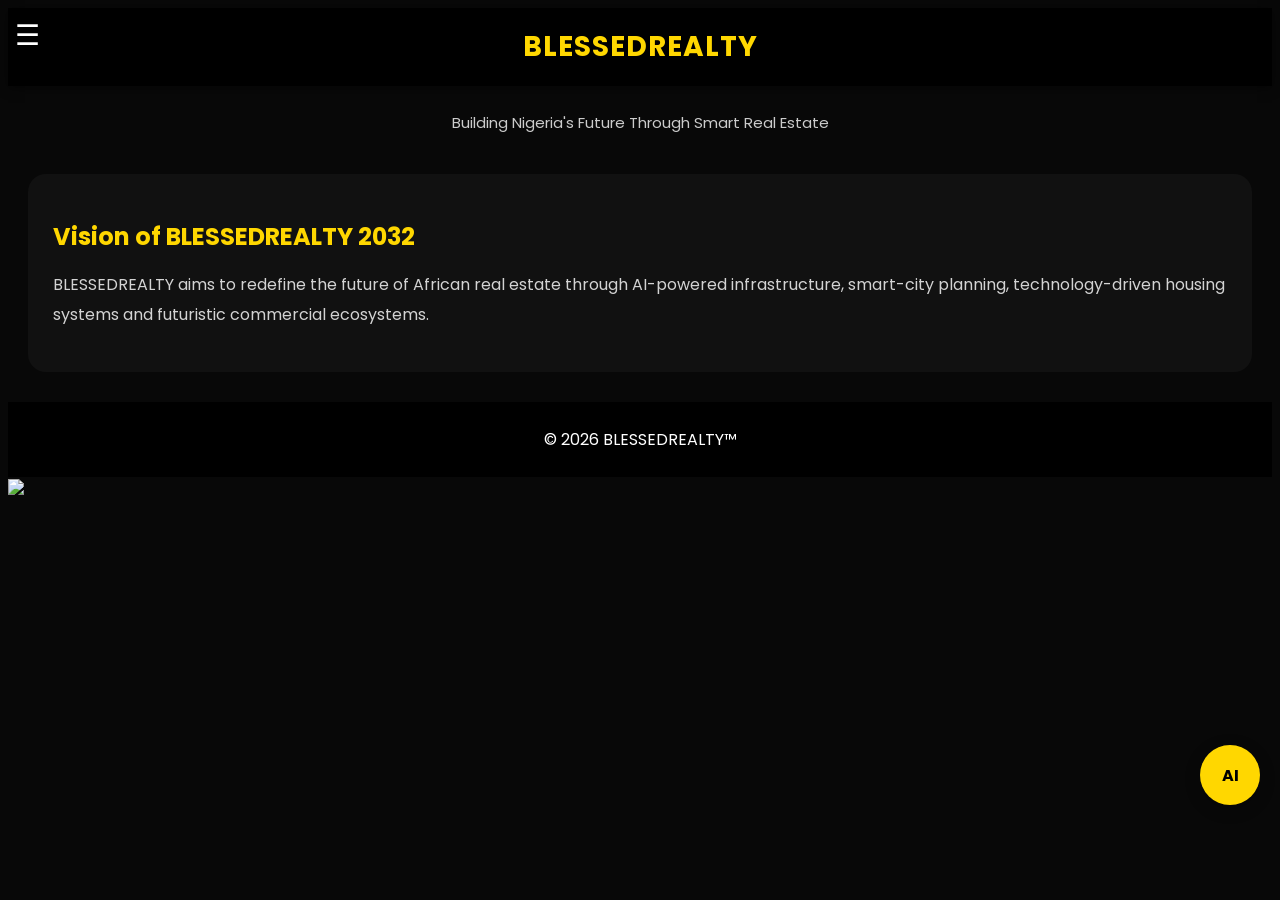
==== index.html @ cc4e0ec8 "Update index.html" ====
<!DOCTYPE html>
<html lang="en">
<head>
<meta charset="UTF-8">
<meta name="viewport" content="width=device-width, initial-scale=1.0">
<title>BLESSEDREALTY</title>

<!-- GOOGLE ANALYTICS -->
<script async src="https://www.googletagmanager.com/gtag/js?id=G-W4G2MCWP04"></script>
<script>
window.dataLayer = window.dataLayer || [];
function gtag(){dataLayer.push(arguments);}
gtag('js', new Date());
gtag('config', 'G-W4G2MCWP04');
</script>

<link href="https://fonts.googleapis.com/css2?family=Poppins:wght@300;400;500;600;700&display=swap" rel="stylesheet">

<link rel="stylesheet" href="style.css">

</head>
<body>

<div id="overlay" onclick="closeMenu()"></div>
<div class="menuBtn" onclick="toggleMenu()">☰</div>

<header>BLESSEDREALTY</header>
<p class="tagline">Building Nigeria's Future Through Smart Real Estate</p>

<div id="sidebar">
<div style="text-align:right;font-size:25px;cursor:pointer;" onclick="closeMenu()">✕</div>

<h2 style="color:gold;">BLESSEDREALTY</h2>
<hr style="margin:15px 0;border-color:#222;">

<h3>About BLESSEDREALTY</h3>
<p style="line-height:1.8;color:#ccc;margin-top:10px;">
Smart, luxury and high ROI real estate solutions across Nigeria focused on land acquisition, futuristic development, infrastructure growth and strategic investment opportunities.
</p>

<h3 style="margin-top:25px;">ACROPOLIS 2032</h3>
<p style="line-height:1.8;color:#ccc;margin-top:10px;">
ACROPOLIS is a proposed ₦45 Billion AI-powered futuristic smart infrastructure project planned for Uyo, Akwa Ibom State, Nigeria.
</p>

<img src="image_63e3942b.png" alt="ACROPOLIS 2032">

<div class="formHeader" onclick="toggleForm('investor')">Investor Partnership</div>
<div id="investor" class="formContent">
<input id="inv_name" placeholder="Full Name">
<input id="inv_email" placeholder="Email Address">
<input id="inv_amount" placeholder="Investment Amount">
<textarea placeholder="Why invest with BLESSEDREALTY?"></textarea>
<button onclick="submitInvestor()">Submit</button>
</div>

<div class="formHeader" onclick="toggleForm('partner')">Sourcing Partner</div>
<div id="partner" class="formContent">
<input id="par_name" placeholder="Name">
<input id="par_phone" placeholder="Phone Number">
<input id="par_location" placeholder="Location">
<input id="par_exp" placeholder="Experience">
<button onclick="submitPartner()">Apply</button>
</div>

<div class="formHeader" onclick="toggleForm('hiring')">Hiring</div>
<div id="hiring" class="formContent">
<input id="hire_name" placeholder="Full Name">
<select id="hire_role">
<option>Select Role</option>
<option>Legal Advisor</option>
<option>Field Agent</option>
<option>Sales Executive</option>
<option>Architect</option>
<option>Social Media Manager</option>
<option>Surveyor</option>
</select>
<input id="hire_email" placeholder="Email Address">
<input id="hire_phone" placeholder="Phone Number">
<input id="hire_exp" placeholder="Years of Experience">
<button onclick="submitHiring()">Apply</button>
</div>

</section>
  
<div class="formHeader" onclick="toggleForm('advertise')">Advertise Your Property</div>

<div id="advertise" class="formContent">
<h2 style="color:gold;text-align:center;margin-bottom:20px;">Advertisement Packages</h2>

<section class="packagesSection">

<h2 class="sectionTitle">
Advertisement Packages
</h2>

<div class="packageGrid">

<a href="ground-level.html" class="packageCard">
<h3>🏠 Ground Level</h3>
<p>₦3,000</p>
<span>30 Days Listing</span>
</a>

<a href="plotrise.html" class="packageCard">
<h3>📍 Plot Rise</h3>
<p>₦8,000</p>
<span>45 Days Listing</span>
</a>

<a href="fieldfocus.html" class="packageCard">
<h3>🔥 Field Focus</h3>
<p>₦15,000</p>
<span>60 Days Listing</span>
</a>

<a href="estateedge.html" class="packageCard">
<h3>🚀 Estate Edge</h3>
<p>₦25,000</p>
<span>90 Days Listing</span>
</a>

<a href="peakproperty.html" class="packageCard">
<h3>👑 Peak Property</h3>
<p>₦50,000</p>
<span>120 Days Listing</span>
</a>

</div>

<section class="paymentUI">

<h2>Select Payment Method</h2>

<div class="paymentCards">

<div class="payCard" onclick="openPayment('card')">
<h3>Bank / Card Payment</h3>
<p>Pay securely with ATM card, bank or transfer.</p>
</div>

<div class="payCard" onclick="openPayment('transfer')">
<h3>Mobile Transfer</h3>
<p>Transfer directly to BLESSEDREALTY account.</p>
</div>

<div class="payCard" onclick="openPayment('onsite')">
<h3>On-site Payment</h3>
<p>Visit our office and pay physically.</p>
</div>

</div>

</section>

</div>
  
<!-- PAYMENT MODAL -->

<div id="paymentModal" class="paymentModal">

<div class="paymentBox">

<span class="closePay" onclick="closePayment()">
×
</span>

<div id="paymentContent"></div>

</div>

</div>
  
<div class="hero">
<h1>BLESSEDREALTY</h1>
<p>Premium land listings, smart investments and futuristic real estate infrastructure across Nigeria.</p>
</div>

<div class="search-box">
<h2>Find Properties</h2>
<div class="filter-row">
<select id="stateSelect" onchange="filterProperties()">
<option value="all">Select State</option>
<option value="abia">Abia</option>
<option value="adamawa">Adamawa</option>
<option value="akwaibom">Akwa Ibom</option>
<option value="anambra">Anambra</option>
<option value="bauchi">Bauchi</option>
<option value="bayelsa">Bayelsa</option>
<option value="benue">Benue</option>
<option value="borno">Borno</option>
<option value="crossriver">Cross River</option>
<option value="delta">Delta</option>
<option value="ebonyi">Ebonyi</option>
<option value="edo">Edo</option>
<option value="ekiti">Ekiti</option>
<option value="enugu">Enugu</option>
<option value="gombe">Gombe</option>
<option value="imo">Imo</option>
<option value="jigawa">Jigawa</option>
<option value="kaduna">Kaduna</option>
<option value="kano">Kano</option>
<option value="katsina">Katsina</option>
<option value="kebbi">Kebbi</option>
<option value="kogi">Kogi</option>
<option value="kwara">Kwara</option>
<option value="lagos">Lagos</option>
<option value="nasarawa">Nasarawa</option>
<option value="niger">Niger</option>
<option value="ogun">Ogun</option>
<option value="ondo">Ondo</option>
<option value="osun">Osun</option>
<option value="oyo">Oyo</option>
<option value="plateau">Plateau</option>
<option value="rivers">Rivers</option>
<option value="sokoto">Sokoto</option>
<option value="taraba">Taraba</option>
<option value="yobe">Yobe</option>
<option value="zamfara">Zamfara</option>
<option value="fct">FCT Abuja</option>
</select>

<select id="lgaSelect" onchange="filterProperties()">
<option value="all">Select Local Government Area</option>
</select>

<select id="typeSelect" onchange="filterProperties()">
<option value="all">Land Type</option>
<option value="Mixed Use">Mixed Use</option>
<option value="Residential">Residential</option>
<option value="Commercial">Commercial</option>
<option value="Industrial">Industrial</option>
<option value="Agricultural">Agricultural</option>
</select>

<select id="typeSelect" onchange="filterProperties()">
<option value="all">Infrastructure</option>
<option value="Mixed Use">Flat</option>
<option value="Apartments">Apartment</option>
<option value="Rental">Rental</option>
<option value="Office">Office</option>
<option value="Shops">Shops</option>
<option value="Warehouses/Halls">Warehouses/Halls</option>
</select>
</div>
</div>

<div class="cards">
<div class="card propertyCard" data-state="akwaibom" data-lga="uyo" data-type="Mixed Use">
<video controls>
<source src="VID-20260515-WA0010.mp4" type="video/mp4">
</video>
<div class="card-content">
<h3>Mbak Etoi Land — ₦8.5M</h3>
<p>600sqm mixed-use land around Airport Road, Uyo, Akwa Ibom State.</p>
<div class="property-meta">
<span>📍 Uyo</span>
<span>📐 600sqm</span>
</div>
<div class="property-tag">Mixed Use</div>
<button class="watchBtn">Available Property</button>
</div>
</div>

<div class="cards">
<div class="card propertyCard" data-state="akwaibom" data-lga="uyo" data-type="Mixed Use">
<video controls>
<source src="VID-20260515-WA0000.mp4" type="video/mp4">
</video>
<div class="card-content">
<h3>Mbak Etoi Land — ₦10M</h3>
<p>1000sqm mixed-use land around Airport Road, Uyo, Akwa Ibom State.</p>
<div class="property-meta">
<span>📍 Uyo</span>
<span>📐 1000sqm</span>
</div>
<div class="property-tag">Mixed Use</div>
<button class="watchBtn">Available Property</button>
</div>
</div>


<div class="card propertyCard" data-state="lagos" data-lga="lekki" data-type="Residential">
<img src="IMG-20260520-WA0006.jpg">
<div class="card-content">
<h3>Detached 4Bedroom duplex- ₦110M</h3>
<p>Osongama Estate, Uyo, Akwa Ibom state.</p>
<div class="property-meta">
<span>📍 Uyo</span>
<span>🏠 Residential</span>
<span>⚡ Band A</span>
<span>🛋️ 4 bedroom Flat</span>
</div>
<div class="property-tag">Residential</div>
<button class="watchBtn">Available Property</button>
</div>
</div>
</div>
  
<div class="card propertyCard" data-state="lagos" data-lga="lekki" data-type="Residential">
<img src="https://images.unsplash.com/photo-1600585154340-be6161a56a0c">
<div class="card-content">
<h3>Lekki Duplex — ₦250M</h3>
<p>Luxury modern duplex located in Lekki, Lagos.</p>
<div class="property-meta">
<span>📍 Lekki</span>
<span>🏠 Residential</span>
</div>
<div class="property-tag">Residential</div>
<button class="watchBtn">Available Property</button>
</div>
</div>
</div>

<div class="card propertyCard" data-state="lagos" data-lga="lekki" data-type="Residential">
<img src="https://images.unsplash.com/photo-1600585154340-be6161a56a0c">
<div class="card-content">
<h3>Lekki Duplex — ₦250M</h3>
<p>Luxury modern duplex located in Lekki, Lagos.</p>
<div class="property-meta">
<span>📍 Lekki</span>
<span>🏠 Residential</span>
</div>
<div class="property-tag">Residential</div>
<button class="watchBtn">Available Property</button>
</div>
</div>
</div>
  
<div class="vision-section">
<h2>Vision of BLESSEDREALTY 2032</h2>
<p style="line-height:1.9;color:#d3d3d3;">
BLESSEDREALTY aims to redefine the future of African real estate through AI-powered infrastructure, smart-city planning, technology-driven housing systems and futuristic commercial ecosystems.
</p>
</div>

<footer>
© 2026 BLESSEDREALTY™
</footer>

<a class="whatsapp" href="https://wa.me/2349072978833">
<img src="https://upload.wikimedia.org/wikipedia/commons/6/6b/WhatsApp.svg" width="55">
</a>

<div class="aiBtn" onclick="toggleAI()">AI</div>

<div id="aiBox">
<input id="userInput" placeholder="Ask BLESSEDREALTY AI">
<button onclick="reply()">Send</button>
<p id="response" style="margin-top:10px;"></p>
</div>

<div id="paymentNotification" class="notice">
Payment confirmed successfully.
</div>

<script src="https://js.paystack.co/v1/inline.js"></script>
<script src="https://www.gstatic.com/firebasejs/10.12.2/firebase-app-compat.js"></script>
<script src="https://www.gstatic.com/firebasejs/10.12.2/firebase-firestore-compat.js"></script>
<script src="https://www.gstatic.com/firebasejs/10.12.2/firebase-analytics-compat.js"></script>

<script src="script.js"></script>

<script src="https://js.paystack.co/v1/inline.js"></script>

<script src="https://www.gstatic.com/firebasejs/10.12.2/firebase-app-compat.js"></script>

<script src="https://www.gstatic.com/firebasejs/10.12.2/firebase-firestore-compat.js"></script>

<script src="https://www.gstatic.com/firebasejs/10.12.2/firebase-analytics-compat.js"></script>

<script src="script.js"></script>

<!-- TAWK CHAT -->
<script type="text/javascript">
var Tawk_API=Tawk_API||{}, Tawk_LoadStart=new Date();
(function(){
var s1=document.createElement('script'),
s0=document.getElementsByTagName('script')[0];
s1.async=true;
s1.src='https://embed.tawk.to/69d4d64e9990da1c3c406a42/1jljma9qg';
s1.charset='UTF-8';
s1.setAttribute('crossorigin','*');
s0.parentNode.insertBefore(s1,s0);
})();
</script>

<script src="https://js.paystack.co/v1/inline.js"></script>
<script src="script.js"></script>
  
</body>
</html>
---- style.css ----
<style>
*{
margin:0;
padding:0;
box-sizing:border-box;
}

body{
font-family:Poppins,sans-serif;
background:#080808;
color:white;
overflow-x:hidden;
}

header{
position:sticky;
top:0;
z-index:100;
background:#000;
padding:20px;
}

.propertySection{
margin-top:40px;
padding:20px;
}

header{
background:#000;
padding:18px;
text-align:center;
font-size:28px;
font-weight:700;
color:gold;
letter-spacing:1px;
position:sticky;
top:0;
z-index:1000;
box-shadow:0 2px 10px rgba(0,0,0,0.5);
}

.tagline{
text-align:center;
color:#ccc;
padding:10px 20px 20px;
font-size:15px;
}

.menuBtn{
position:fixed;
left:15px;
top:15px;
font-size:28px;
color:white;
cursor:pointer;
z-index:1200;
}

#overlay{
position:fixed;
inset:0;
background:rgba(0,0,0,0.7);
display:none;
z-index:999;
}

#sidebar{
position:fixed;
left:-100%;
top:0;
width:320px;
height:100%;
background:#111;
padding:20px;
overflow-y:auto;
transition:0.3s;
z-index:1100;
}

#sidebar img{
width:100%;
border-radius:14px;
margin-top:15px;
}

.formHeader{
background:#1d1d1d;
padding:15px;
border-radius:12px;
margin-top:15px;
cursor:pointer;
font-weight:600;
border:1px solid #2a2a2a;
transition:0.3s;
}

.formHeader:hover{
background:#252525;
}


.formHeadermñ the feeder
.formContent{
display:none;
padding:15px;
background:#151515;
border-radius:12px;
margin-top:8px;
}

input,select,textarea{
width:100%;
padding:14px;
margin-top:10px;
border:none;
border-radius:12px;
background:#fff;
font-size:14px;
}

button{
width:100%;
padding:14px;
margin-top:12px;
background:gold;
color:black;
font-weight:700;
border:none;
border-radius:12px;
cursor:pointer;
font-size:15px;
}

.hero{
padding:30px 20px;
text-align:center;
background:linear-gradient(to bottom,#111,#080808);
}

.hero h1{
font-size:38px;
color:gold;
margin-bottom:12px;
}

.hero p{
max-width:700px;
margin:auto;
line-height:1.8;
color:#ccc;
}

.search-box{
padding:25px;
background:#111;
margin:20px;
border-radius:18px;
}

.search-box h2{
margin-bottom:18px;
color:gold;
}

.filter-row{
display:grid;
gap:12px;
}

.cards{
display:grid;
grid-template-columns:1fr;
gap:20px;
padding:20px;
}

.card{
background:#111;
border-radius:18px;
overflow:hidden;
box-shadow:0 0 15px rgba(0,0,0,0.4);
}

.card img,.card video{
width:100%;
height:240px;
object-fit:cover;
}

.card-content{
padding:18px;
}

.card-content h3{
color:gold;
margin-bottom:10px;
}

.card-content p{
line-height:1.7;
color:#d3d3d3;
}

.property-meta{
display:flex;
justify-content:space-between;
flex-wrap:wrap;
gap:10px;
margin-top:14px;
font-size:13px;
}

.property-tag{
display:inline-block;
background:gold;
color:black;
padding:6px 12px;
border-radius:30px;
font-size:12px;
font-weight:700;
margin-top:15px;
}

.watchBtn{
margin-top:16px;
}

.packageCard{
background:#181818;
padding:20px;
border-radius:18px;
margin-top:18px;
border:1px solid #2a2a2a;
}

.packageCard img{
width:100%;
height:220px;
object-fit:cover;
border-radius:14px;
margin-bottom:15px;
}

.packageTitle{
font-size:25px;
color:gold;
font-weight:700;
cursor:pointer;
margin-bottom:10px;
}

.packageContent{
display:none;
animation:fade 0.3s ease;
}

@keyframes fade{
from{opacity:0;transform:translateY(10px);} 
to{opacity:1;transform:translateY(0);} 
}

.paymentBox{
background:#0f0f0f;
padding:18px;
border-radius:16px;
margin-top:18px;
border:1px solid #2f2f2f;
}

.paymentMethod{
background:#1a1a1a;
padding:14px;
border-radius:12px;
margin-top:12px;
cursor:pointer;
font-weight:600;
}

.paymentDetails{
display:none;
padding:15px;
margin-top:10px;
background:#222;
border-radius:12px;
}

.notice{
background:#1d3b1d;
padding:14px;
border-radius:12px;
margin-top:14px;
color:#9cff9c;
display:none;
}

.vision-section{
padding:25px;
margin:20px;
background:#111;
border-radius:18px;
}

.vision-section h2{
color:gold;
margin-bottom:14px;
}

footer{
background:black;
padding:25px;
text-align:center;
margin-top:30px;
}

.whatsappBtn{
position:fixed;
bottom:20px;
right:20px;
width:60px;
height:60px;
border-radius:50%;
background:#25D366;
display:flex;
align-items:center;
justify-content:center;
z-index:999;
box-shadow:0 4px 15px rgba(0,0,0,0.3);
}

.whatsappBtn img{
width:35px;
height:35px;
object-fit:contain;
}

.aiBtn{
position:fixed;
bottom:95px;
right:20px;
width:60px;
height:60px;
border-radius:50%;
background:#FFD700;
color:#000;
font-weight:bold;
display:flex;
align-items:center;
justify-content:center;
z-index:999;
box-shadow:0 4px 15px rgba(0,0,0,0.3);
cursor:pointer;
}

#aiBox{
position:fixed;
right:20px;
bottom:160px;
background:#111;
padding:15px;
width:280px;
border-radius:16px;
display:none;
z-index:999;
}

@media(min-width:768px){
.cards{
grid-template-columns:1fr 1fr;
}

.filter-row{
grid-template-columns:1fr 1fr 1fr;
}
}

.packagesSection{
padding:40px 20px;
background:#0f0f0f;
}

.sectionTitle{
text-align:center;
font-size:32px;
color:gold;
margin-bottom:30px;
}

.packageGrid{
display:grid;
grid-template-columns:repeat(auto-fit,minmax(250px,1fr));
gap:20px;
}

.packageCard{
background:#151515;
border:1px solid rgba(255,215,0,0.2);
padding:25px;
border-radius:20px;
text-decoration:none;
color:white;
transition:0.3s;
box-shadow:0 0 20px rgba(0,0,0,0.4);
}

.packageCard:hover{
transform:translateY(-8px);
border-color:gold;
box-shadow:0 0 25px rgba(255,215,0,0.2);
}

.packageCard h3{
color:gold;
font-size:24px;
margin-bottom:10px;
}

.packageCard p{
font-size:30px;
font-weight:bold;
margin:10px 0;
}

.packageCard span{
color:#bbb;
font-size:14px;
}

.paymentHero{
padding:40px 20px;
min-height:100vh;
background:#0b0b0b;
color:white;
}

.paymentContainer{
max-width:700px;
margin:auto;
background:#141414;
padding:30px;
border-radius:25px;
box-shadow:0 0 30px rgba(0,0,0,0.5);
}

.paymentTitle{
font-size:38px;
color:gold;
margin-bottom:10px;
}

.paymentPrice{
font-size:28px;
margin-bottom:20px;
}

.paymentBenefits{
margin:25px 0;
line-height:2;
color:#ddd;
}

.paymentSelect{
width:100%;
padding:16px;
border-radius:14px;
background:#222;
color:white;
border:none;
font-size:16px;
margin-top:20px;
}

.paymentBox{
margin-top:25px;
padding:20px;
background:#1b1b1b;
border-radius:18px;
display:none;
}

.payBtn{
width:100%;
padding:16px;
background:gold;
border:none;
border-radius:14px;
font-size:18px;
font-weight:bold;
cursor:pointer;
margin-top:20px;
}

.notice{
position:fixed;
bottom:30px;
right:30px;
background:gold;
color:black;
padding:18px;
border-radius:12px;
display:none;
z-index:9999;
font-weight:bold;
}

/* PAYMENT UI */

.paymentUI{
padding:30px 20px;
background:#000;
color:#fff;
}

.paymentUI h2{
font-size:32px;
margin-bottom:20px;
color:#ffd700;
}

.paymentCards{
display:flex;
flex-direction:column;
gap:20px;
}

.payCard{
background:#111;
padding:25px;
border-radius:25px;
border:1px solid #333;
transition:0.3s;
cursor:pointer;
}

.payCard:hover{
transform:scale(1.02);
border:1px solid #ffd700;
}

.payCard h3{
font-size:24px;
margin-bottom:10px;
}

.payCard p{
color:#ccc;
font-size:16px;
}

.paymentModal{
position:fixed;
top:0;
left:0;
width:100%;
height:100%;
background:rgba(0,0,0,0.8);
display:none;
justify-content:center;
align-items:center;
z-index:9999;
}

.paymentBox{
background:#fff;
width:90%;
max-width:420px;
border-radius:25px;
padding:30px;
position:relative;
animation:pop 0.3s ease;
}

@keyframes pop{
from{
transform:scale(0.7);
opacity:0;
}
to{
transform:scale(1);
opacity:1;
}
}

.closePay{
position:absolute;
top:15px;
right:20px;
font-size:30px;
cursor:pointer;
font-weight:bold;
}

.payInput{
width:100%;
padding:18px;
margin-top:15px;
border-radius:15px;
border:1px solid #ccc;
font-size:16px;
}

.payBtn{
width:100%;
padding:18px;
margin-top:20px;
border:none;
background:#ffd700;
color:#000;
font-size:18px;
font-weight:bold;
border-radius:15px;
cursor:pointer;
}

.payBtn:hover{
opacity:0.9;
}

/* WHATSAPP BUTTON */
.whatsapp-float{
position:fixed;
bottom:20px;
right:20px;
width:60px;
height:60px;
border-radius:50%;
z-index:999;
box-shadow:0 0 15px rgba(0,0,0,0.4);
}

.whatsapp-float img{
width:100%;
height:100%;
border-radius:50%;
object-fit:cover;
}

</style>
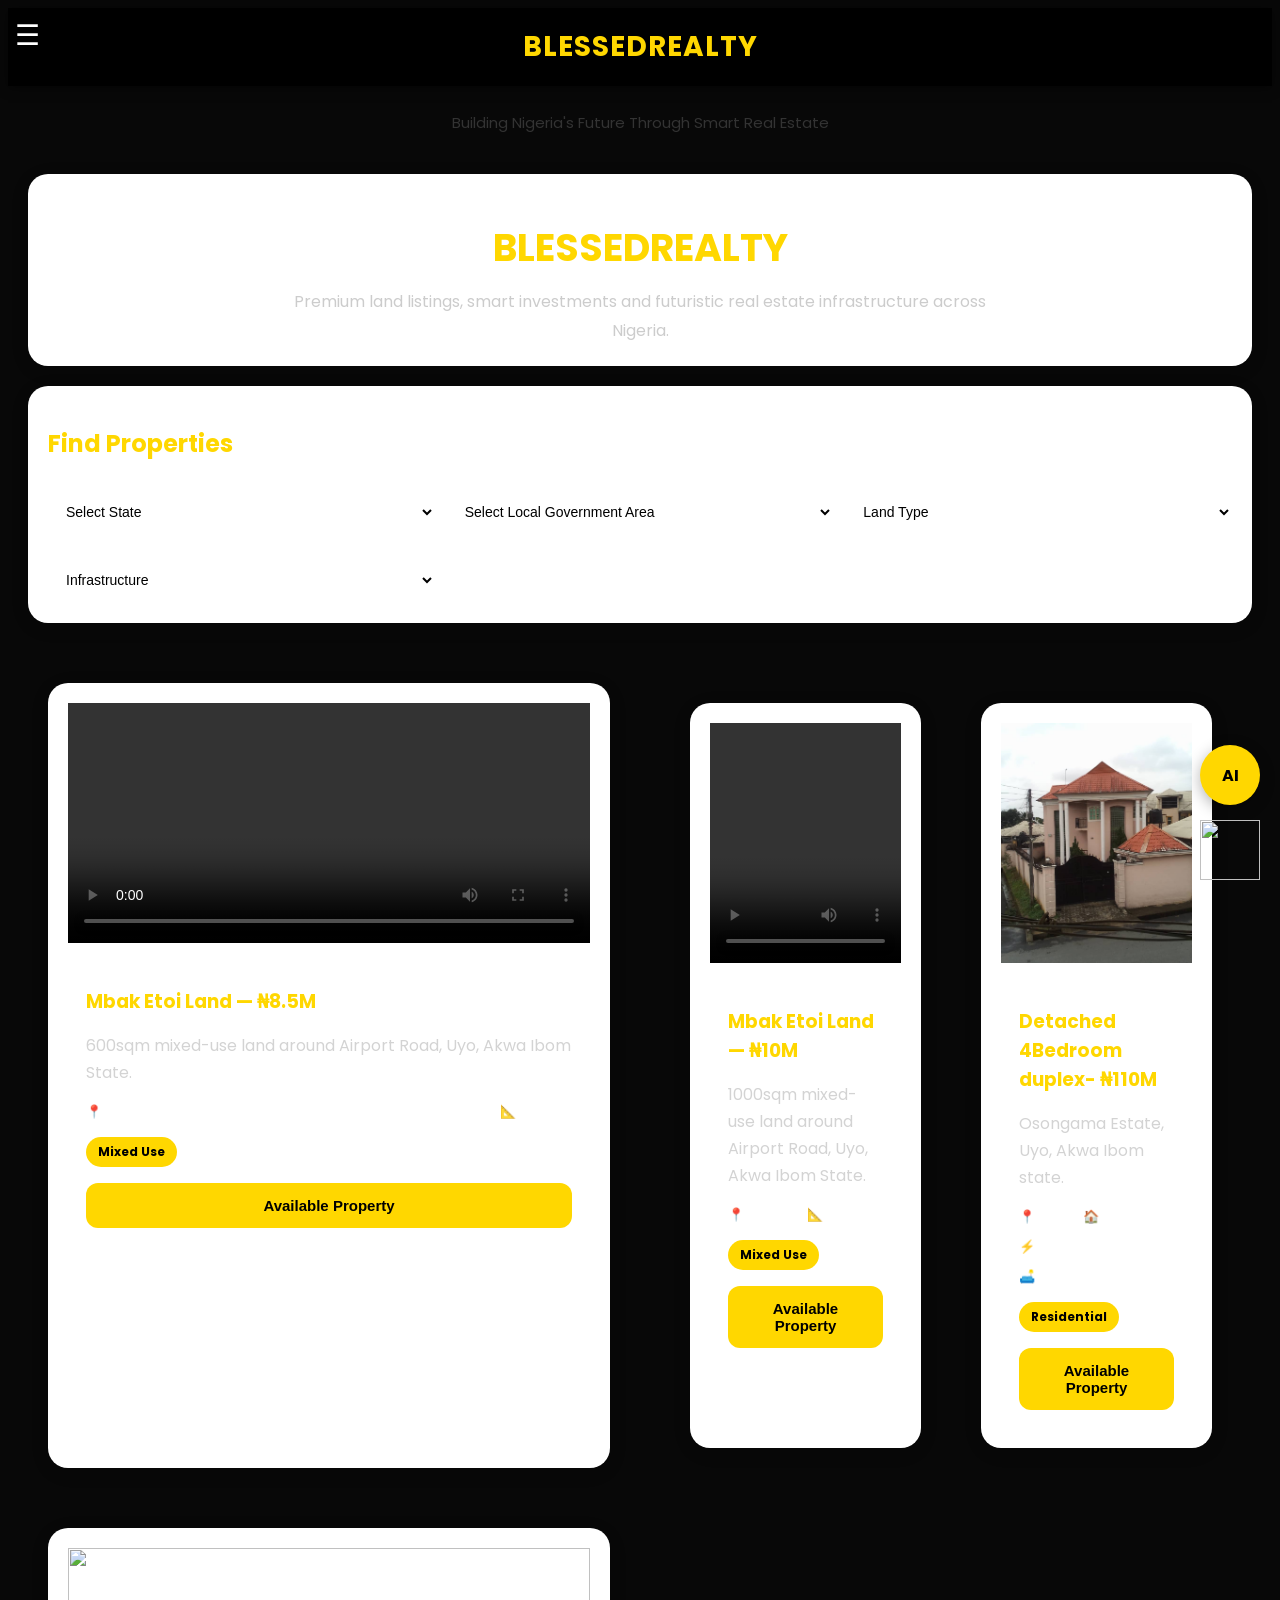
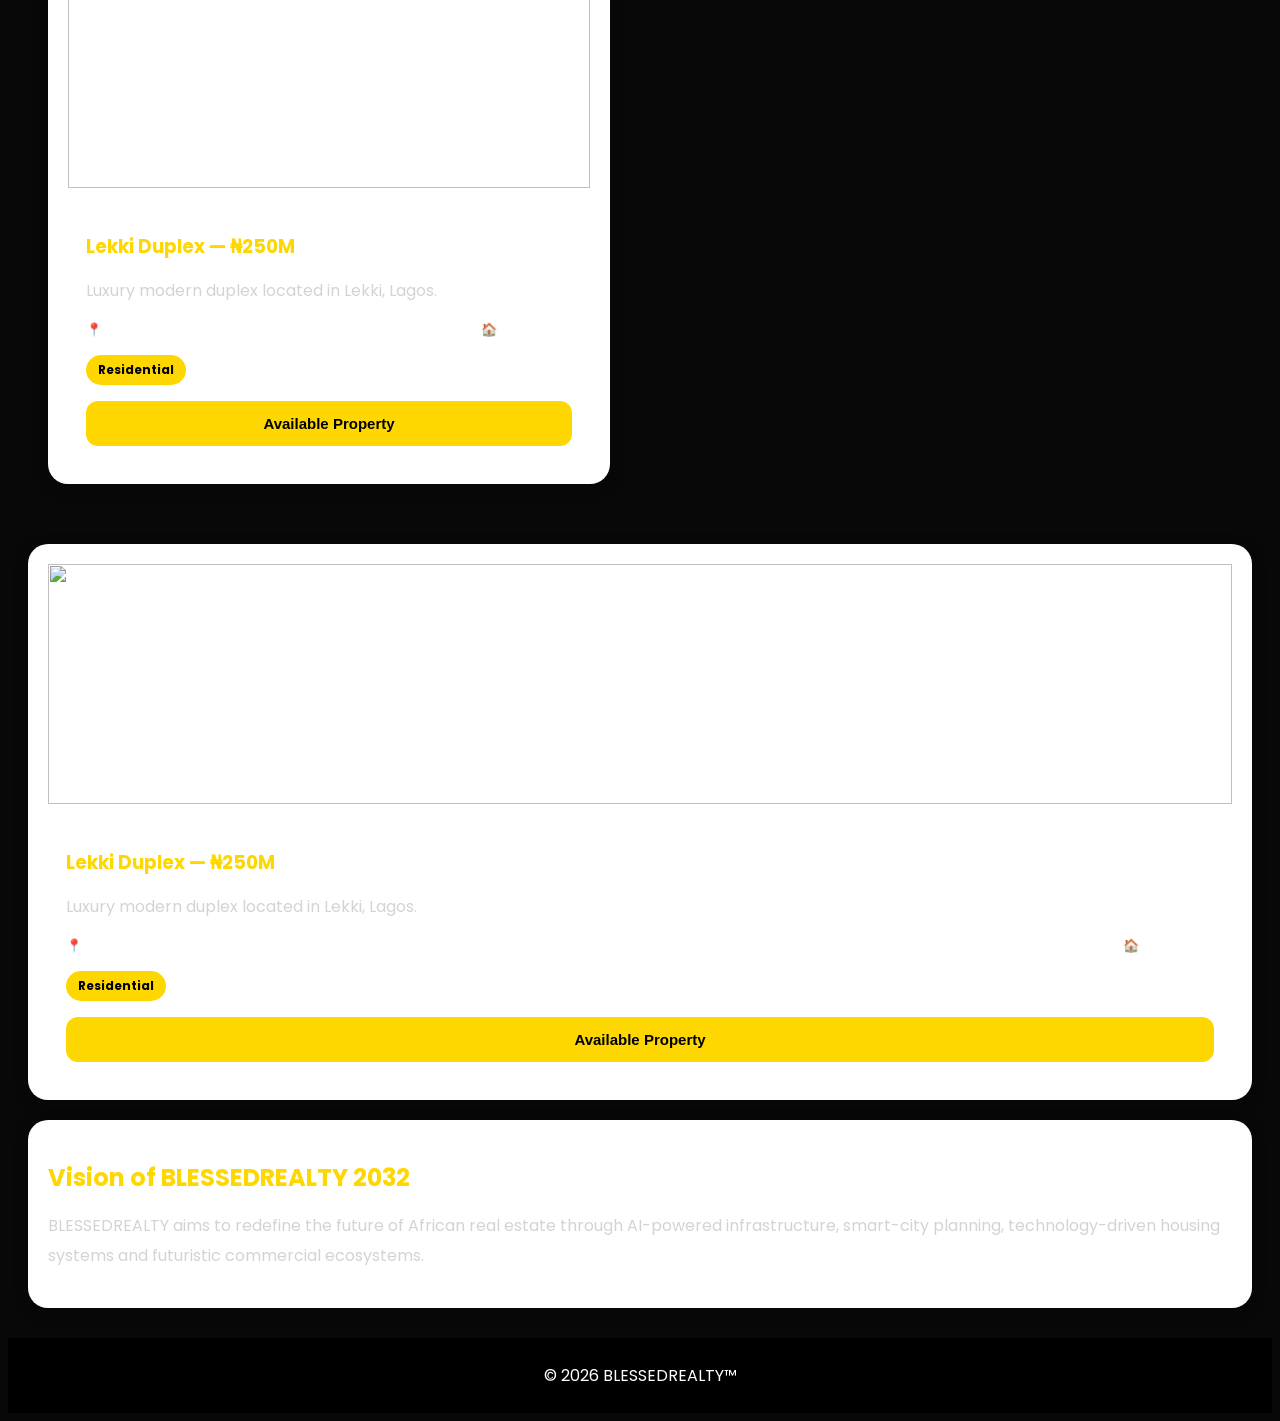
==== commit 6eb6a68c: "Update index.html" ====
--- a/index.html
+++ b/index.html
@@ -31,6 +31,16 @@
 <div style="text-align:right;font-size:25px;cursor:pointer;" onclick="closeMenu()">✕</div>
 
 <h2 style="color:gold;">BLESSEDREALTY</h2>
+  <div style="display:flex;gap:10px;margin:15px 0;">
+<a href="#" style="background:gold;color:black;padding:10px 15px;border-radius:8px;text-decoration:none;font-weight:bold;">
+🏠 Home
+</a>
+
+<a href="#" onclick="window.scrollTo({top:0,behavior:'smooth'})"
+style="background:white;color:black;padding:10px 15px;border-radius:8px;text-decoration:none;font-weight:bold;">
+⬆ Top
+</a>
+</div>
 <hr style="margin:15px 0;border-color:#222;">
 
 <h3>About BLESSEDREALTY</h3>
@@ -154,7 +164,8 @@
 </section>
 
 </div>
-  
+
+</div>
 <!-- PAYMENT MODAL -->
 
 <div id="paymentModal" class="paymentModal">
--- a/style.css
+++ b/style.css
@@ -634,4 +634,42 @@
 object-fit:cover;
 }
 
+
+.whatsapp{
+position:fixed;
+bottom:20px;
+right:20px;
+width:60px;
+height:60px;
+z-index:999;
+}
+
+.whatsapp img{
+width:100%;
+height:100%;
+object-fit:contain;
+}
+
+.hero,
+.search-box,
+.card,
+.packageCard,
+.paymentUI,
+.vision-section{
+background:white;
+border-radius:20px;
+padding:20px;
+margin:20px;
+box-shadow:0 4px 20px rgba(0,0,0,0.08);
+}
+
+header{
+background:black;
+color:gold;
+}
+
+.tagline{
+color:#333;
+}
+
 </style>
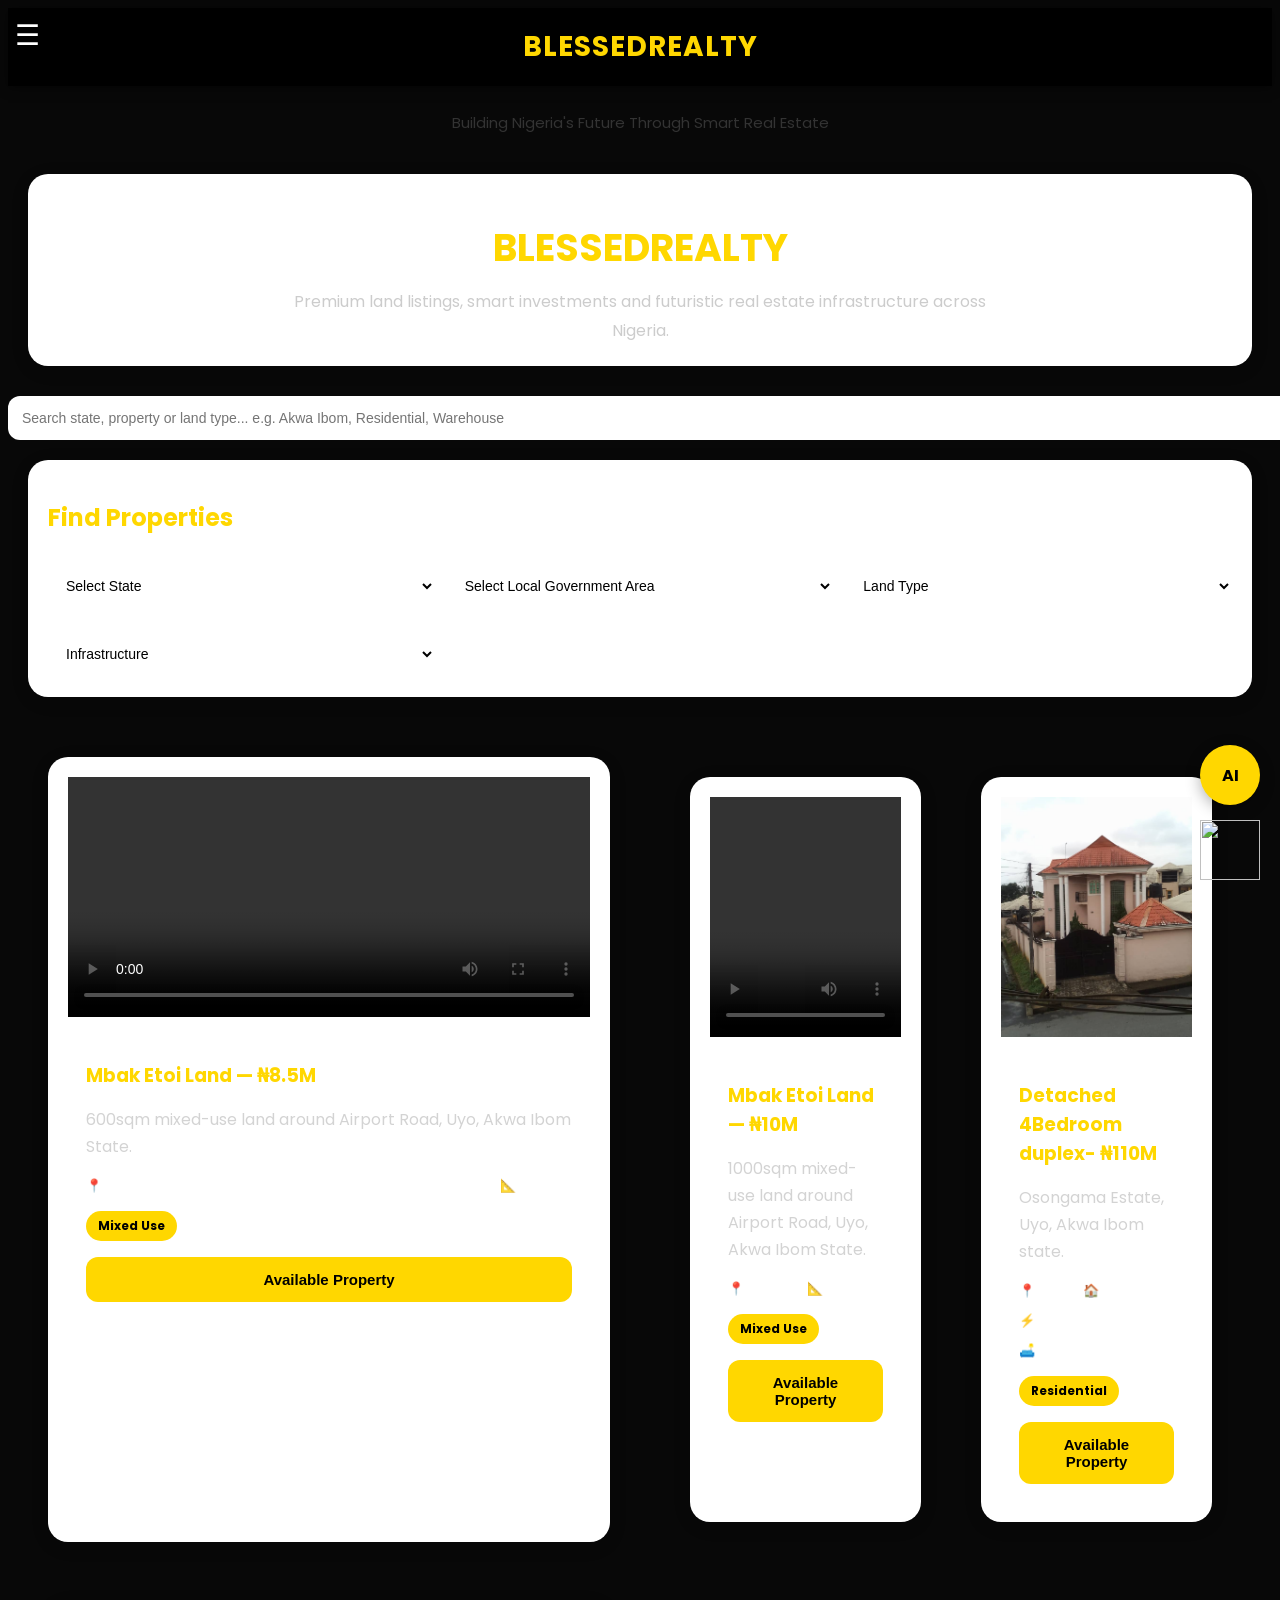
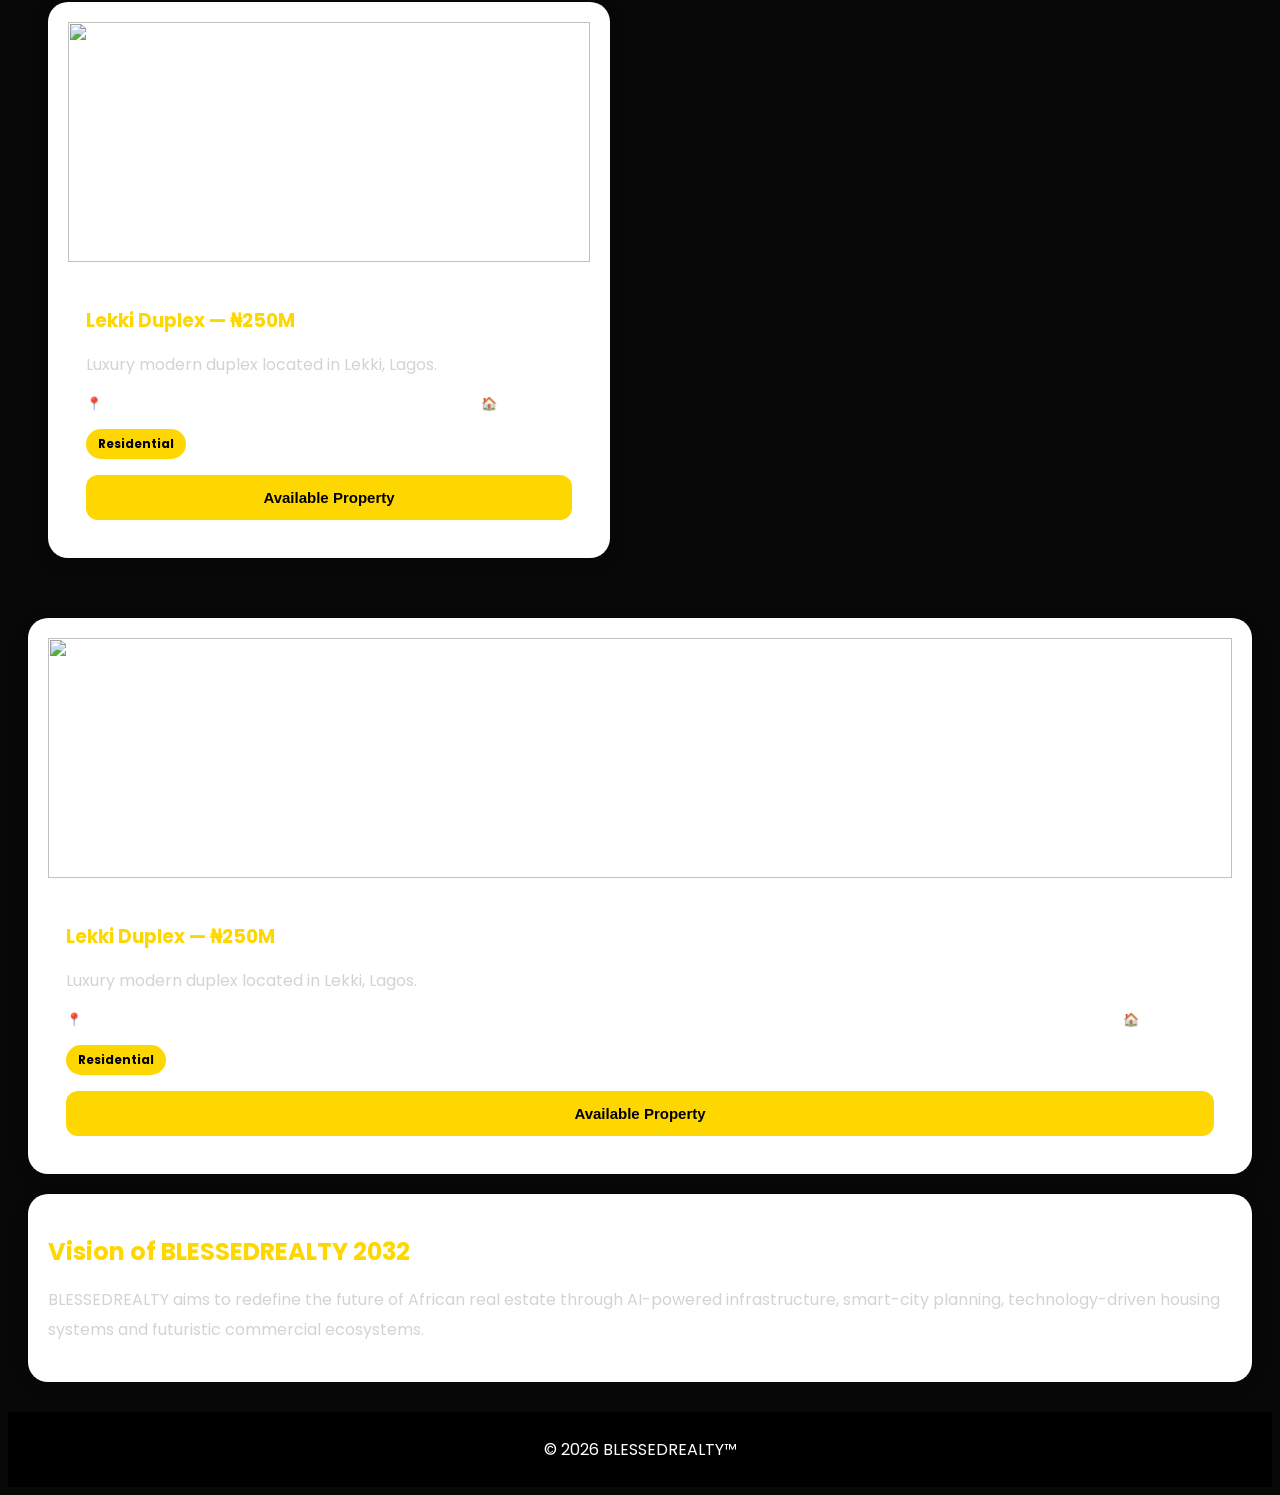
==== commit 0d3b9033: "Update index.html" ====
--- a/index.html
+++ b/index.html
@@ -187,6 +187,38 @@
 <p>Premium land listings, smart investments and futuristic real estate infrastructure across Nigeria.</p>
 </div>
 
+<!-- SMART SEARCH BAR -->
+
+<div class="smartSearch">
+
+<input
+type="text"
+id="propertySearch"
+list="searchSuggestions"
+placeholder="Search state, property or land type... e.g. Akwa Ibom, Residential, Warehouse"
+onkeyup="searchProperties()">
+
+<datalist id="searchSuggestions">
+<option value="Akwa Ibom">
+<option value="Lagos">
+<option value="Abuja">
+<option value="Rivers">
+<option value="Uyo">
+<option value="Residential">
+<option value="Commercial">
+<option value="Mixed Use">
+<option value="Industrial">
+<option value="Agricultural">
+<option value="Warehouse">
+<option value="Office">
+<option value="Apartment">
+<option value="Duplex">
+<option value="Land">
+<option value="Shops">
+</datalist>
+
+</div>
+  
 <div class="search-box">
 <h2>Find Properties</h2>
 <div class="filter-row">
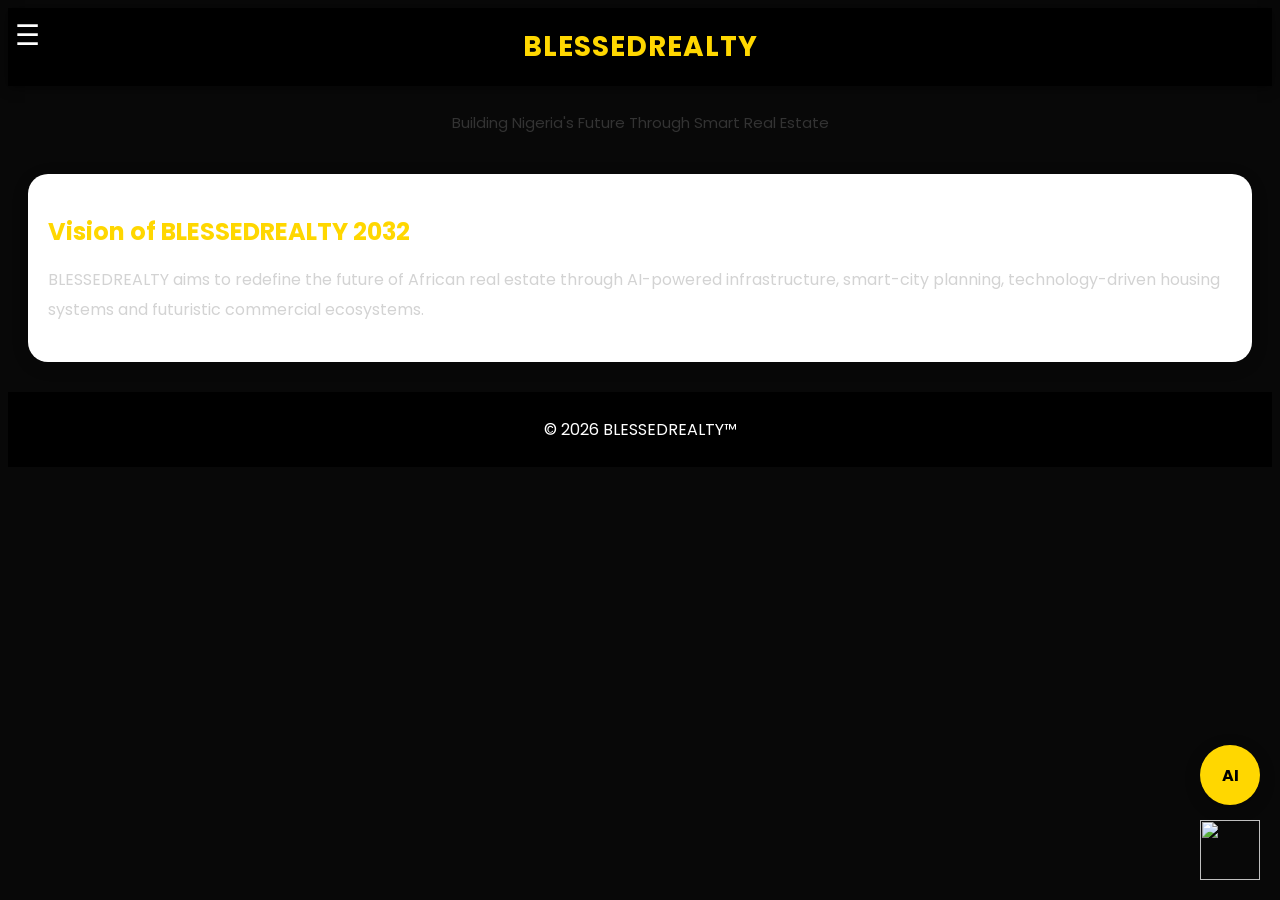
==== commit 56306003: "Update index.html" ====
--- a/index.html
+++ b/index.html
@@ -97,88 +97,6 @@
 
 <div id="advertise" class="formContent">
 <h2 style="color:gold;text-align:center;margin-bottom:20px;">Advertisement Packages</h2>
-
-<section class="packagesSection">
-
-<h2 class="sectionTitle">
-Advertisement Packages
-</h2>
-
-<div class="packageGrid">
-
-<a href="ground-level.html" class="packageCard">
-<h3>🏠 Ground Level</h3>
-<p>₦3,000</p>
-<span>30 Days Listing</span>
-</a>
-
-<a href="plotrise.html" class="packageCard">
-<h3>📍 Plot Rise</h3>
-<p>₦8,000</p>
-<span>45 Days Listing</span>
-</a>
-
-<a href="fieldfocus.html" class="packageCard">
-<h3>🔥 Field Focus</h3>
-<p>₦15,000</p>
-<span>60 Days Listing</span>
-</a>
-
-<a href="estateedge.html" class="packageCard">
-<h3>🚀 Estate Edge</h3>
-<p>₦25,000</p>
-<span>90 Days Listing</span>
-</a>
-
-<a href="peakproperty.html" class="packageCard">
-<h3>👑 Peak Property</h3>
-<p>₦50,000</p>
-<span>120 Days Listing</span>
-</a>
-
-</div>
-
-<section class="paymentUI">
-
-<h2>Select Payment Method</h2>
-
-<div class="paymentCards">
-
-<div class="payCard" onclick="openPayment('card')">
-<h3>Bank / Card Payment</h3>
-<p>Pay securely with ATM card, bank or transfer.</p>
-</div>
-
-<div class="payCard" onclick="openPayment('transfer')">
-<h3>Mobile Transfer</h3>
-<p>Transfer directly to BLESSEDREALTY account.</p>
-</div>
-
-<div class="payCard" onclick="openPayment('onsite')">
-<h3>On-site Payment</h3>
-<p>Visit our office and pay physically.</p>
-</div>
-
-</div>
-
-</section>
-
-</div>
-
-</div>
-<!-- PAYMENT MODAL -->
-
-<div id="paymentModal" class="paymentModal">
-
-<div class="paymentBox">
-
-<span class="closePay" onclick="closePayment()">
-×
-</span>
-
-<div id="paymentContent"></div>
-
-</div>
 
 </div>
   
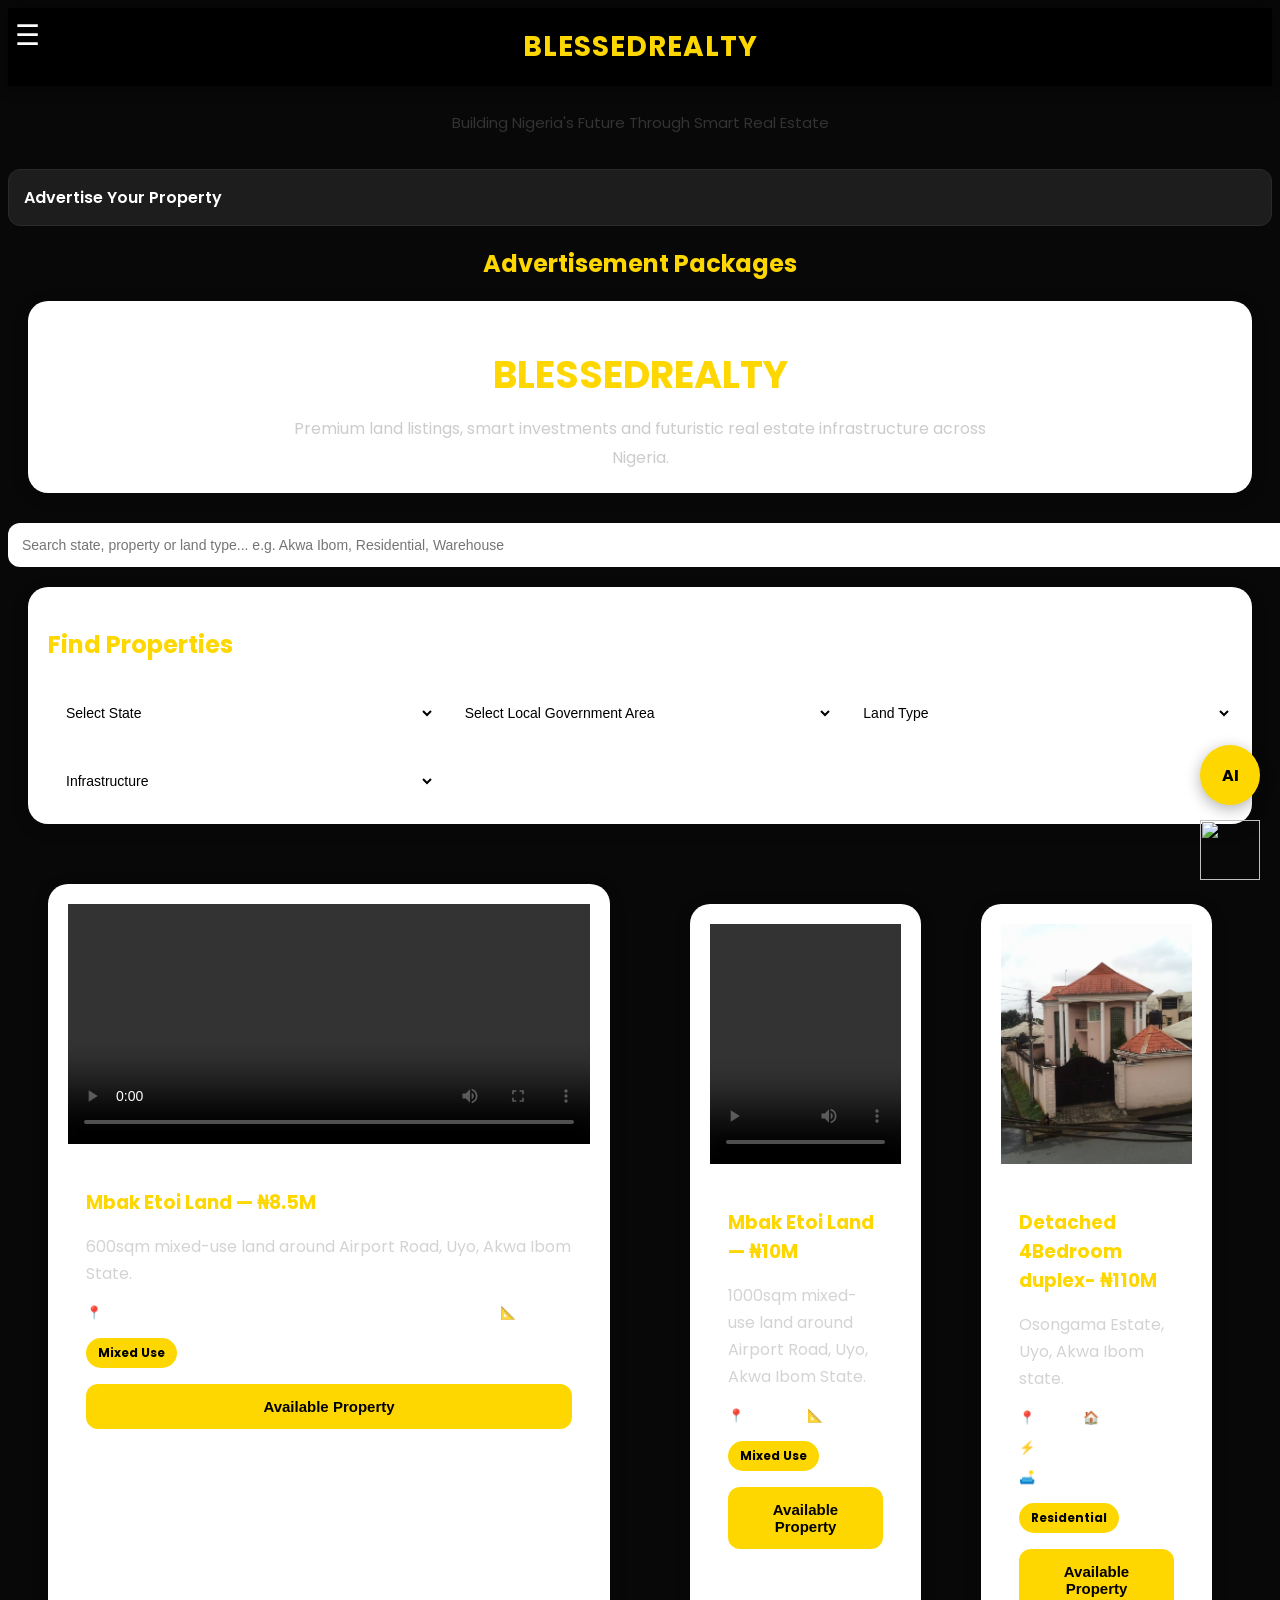
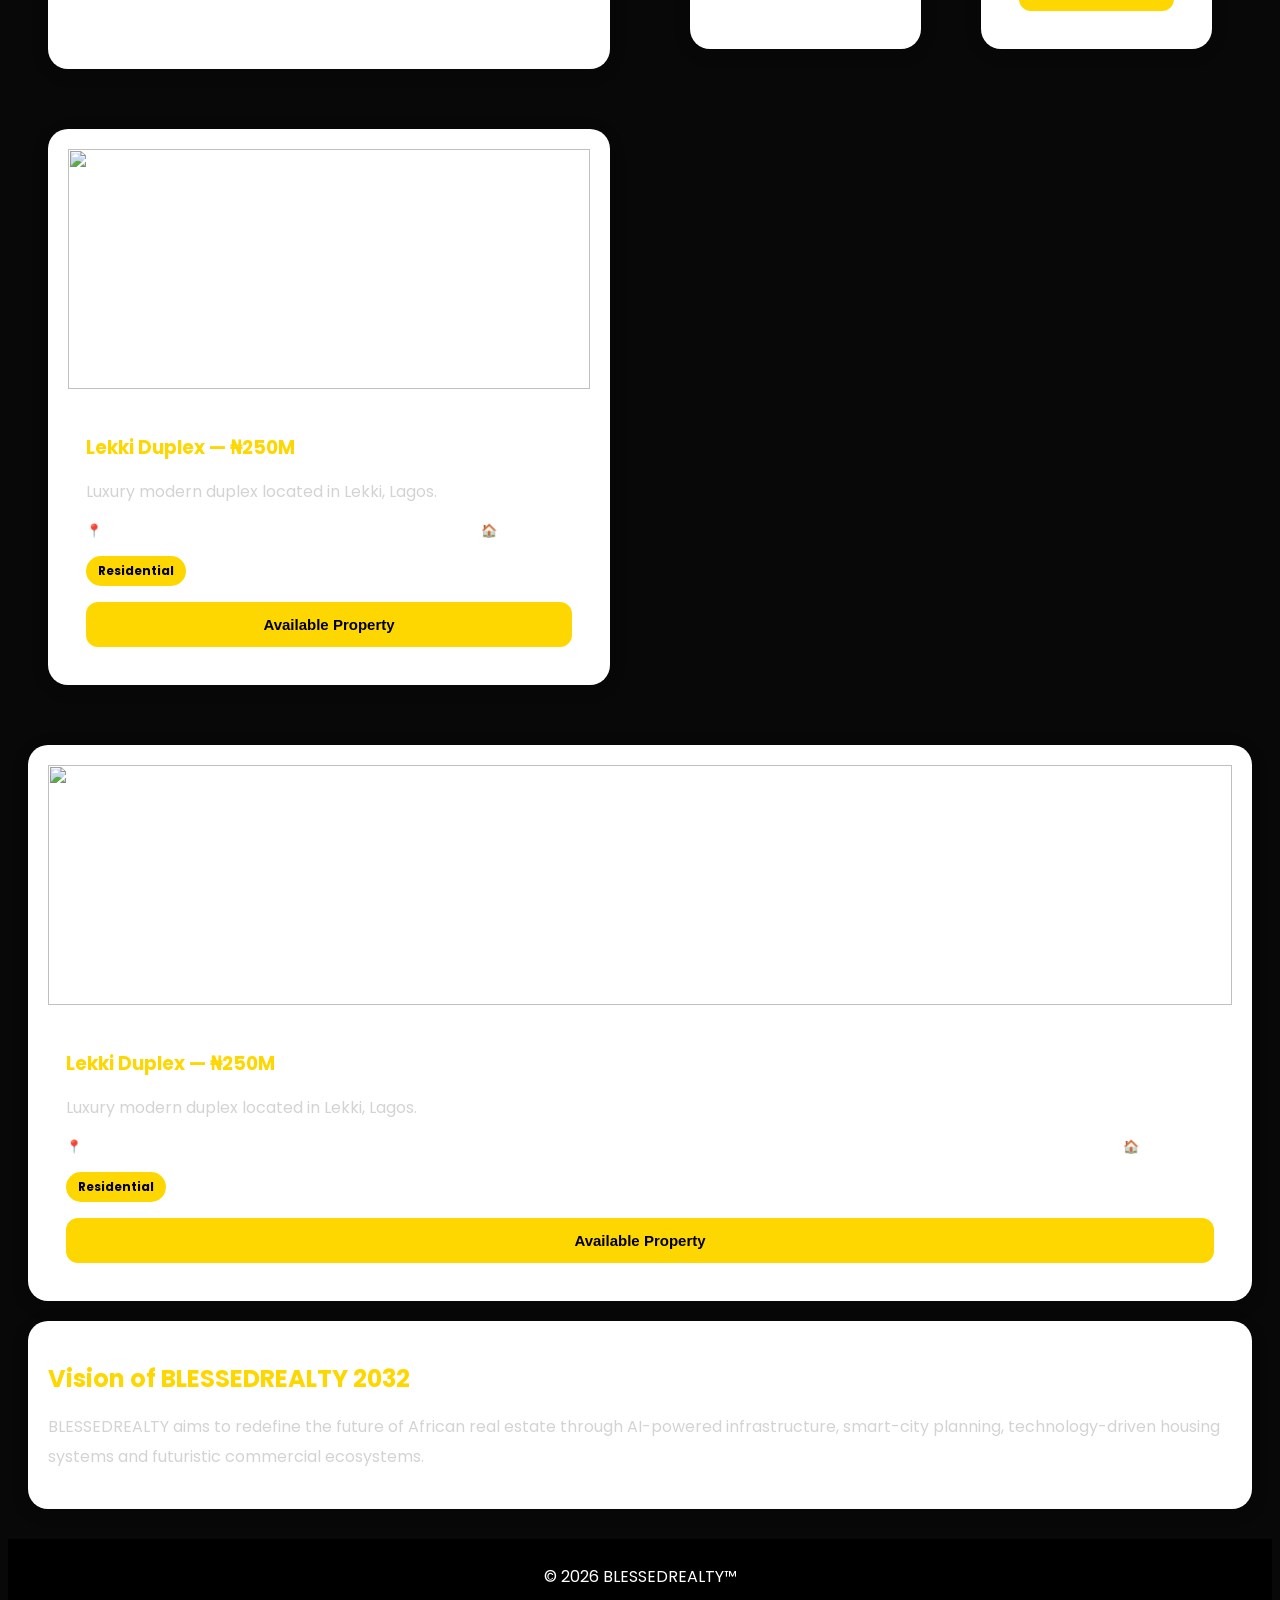
==== commit a4bff038: "Update index.html" ====
--- a/index.html
+++ b/index.html
@@ -91,12 +91,16 @@
 <button onclick="submitHiring()">Apply</button>
 </div>
 
+</div>
+  
 </section>
   
 <div class="formHeader" onclick="toggleForm('advertise')">Advertise Your Property</div>
 
 <div id="advertise" class="formContent">
 <h2 style="color:gold;text-align:center;margin-bottom:20px;">Advertisement Packages</h2>
+
+</div>
 
 </div>
   
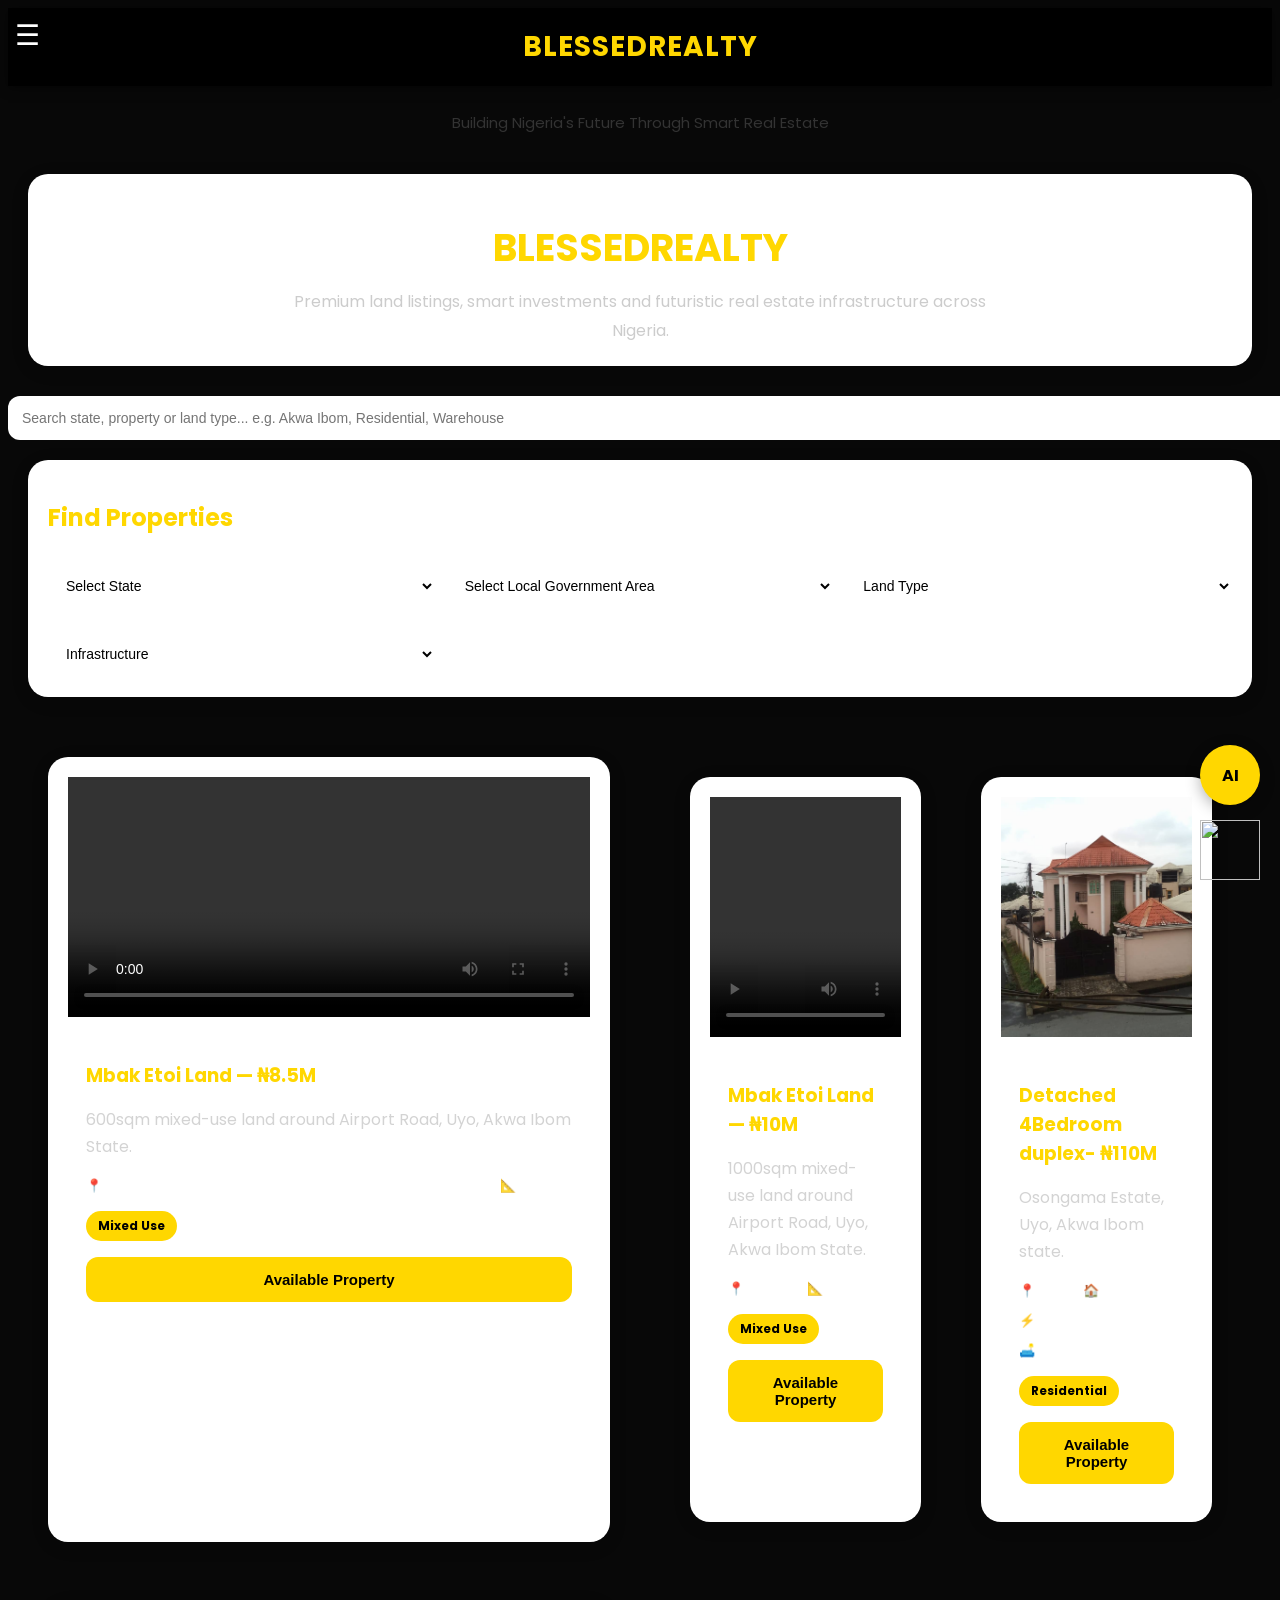
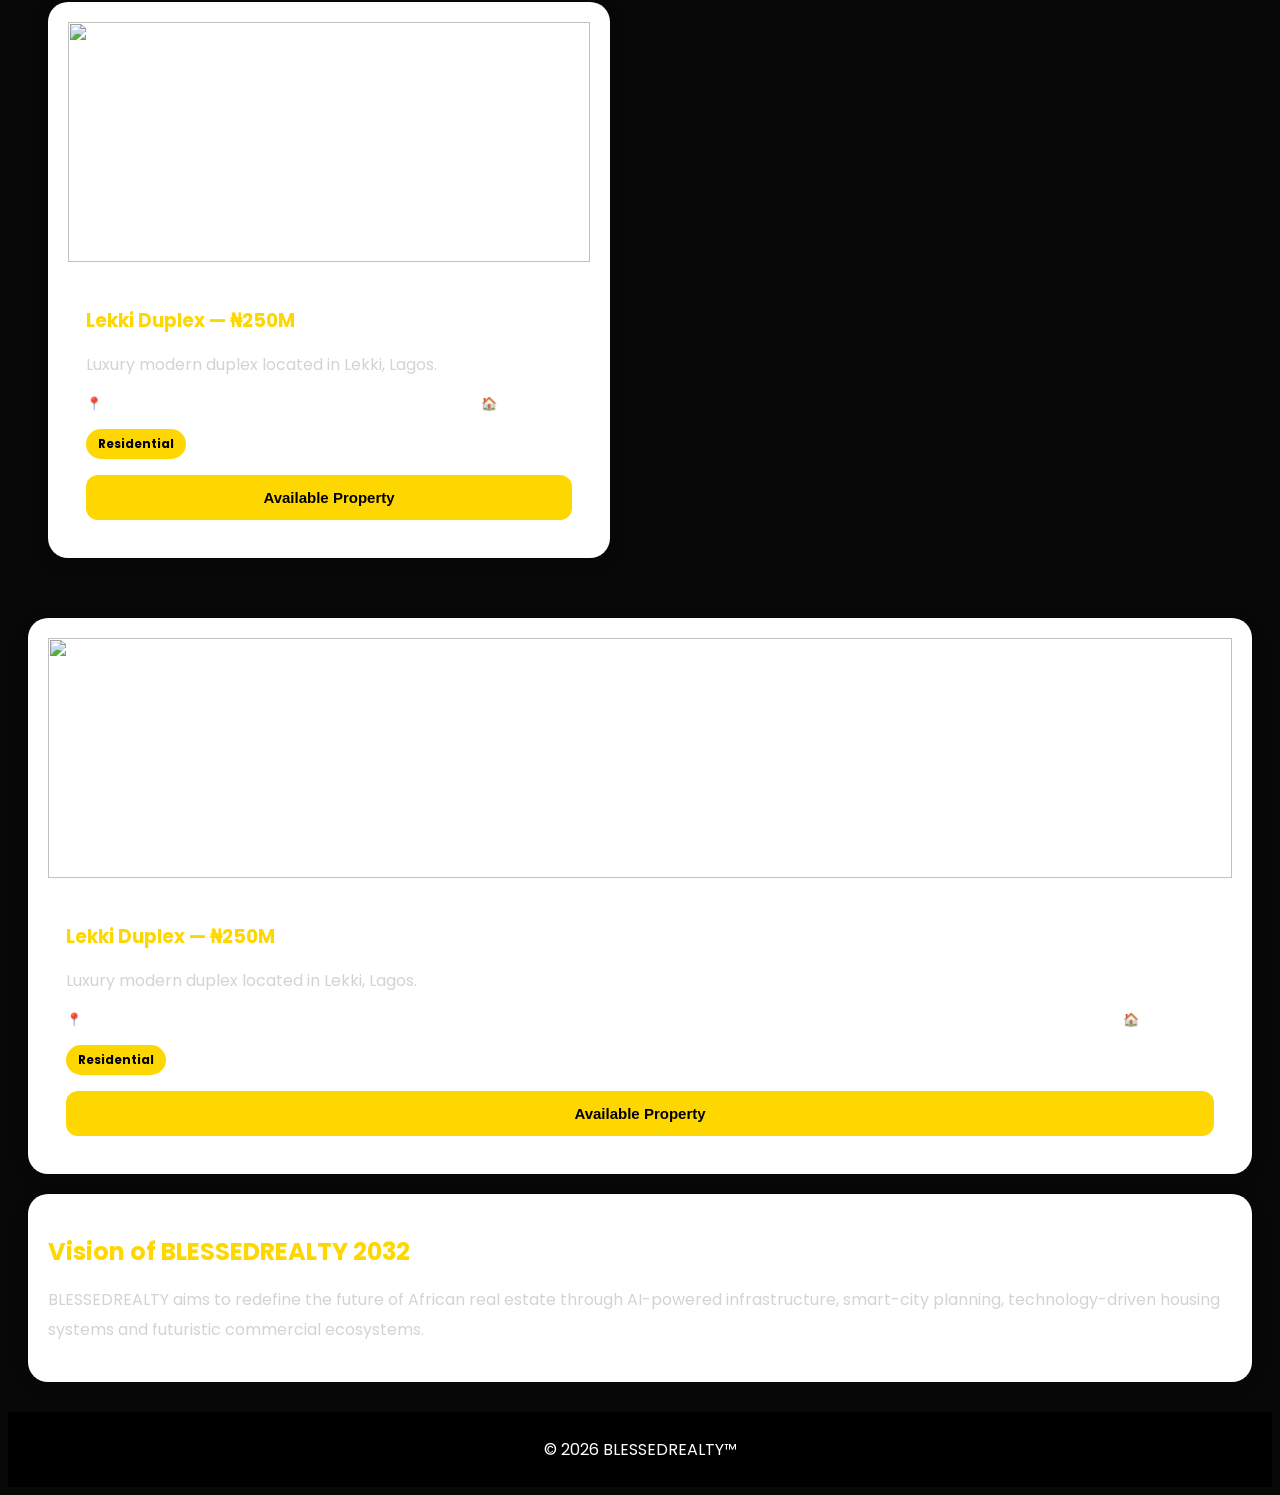
==== commit 1594f460: "Update index.html" ====
--- a/index.html
+++ b/index.html
@@ -90,8 +90,6 @@
 <input id="hire_exp" placeholder="Years of Experience">
 <button onclick="submitHiring()">Apply</button>
 </div>
-
-</div>
   
 </section>
   
@@ -101,7 +99,7 @@
 <h2 style="color:gold;text-align:center;margin-bottom:20px;">Advertisement Packages</h2>
 
 </div>
-
+  
 </div>
   
 <div class="hero">
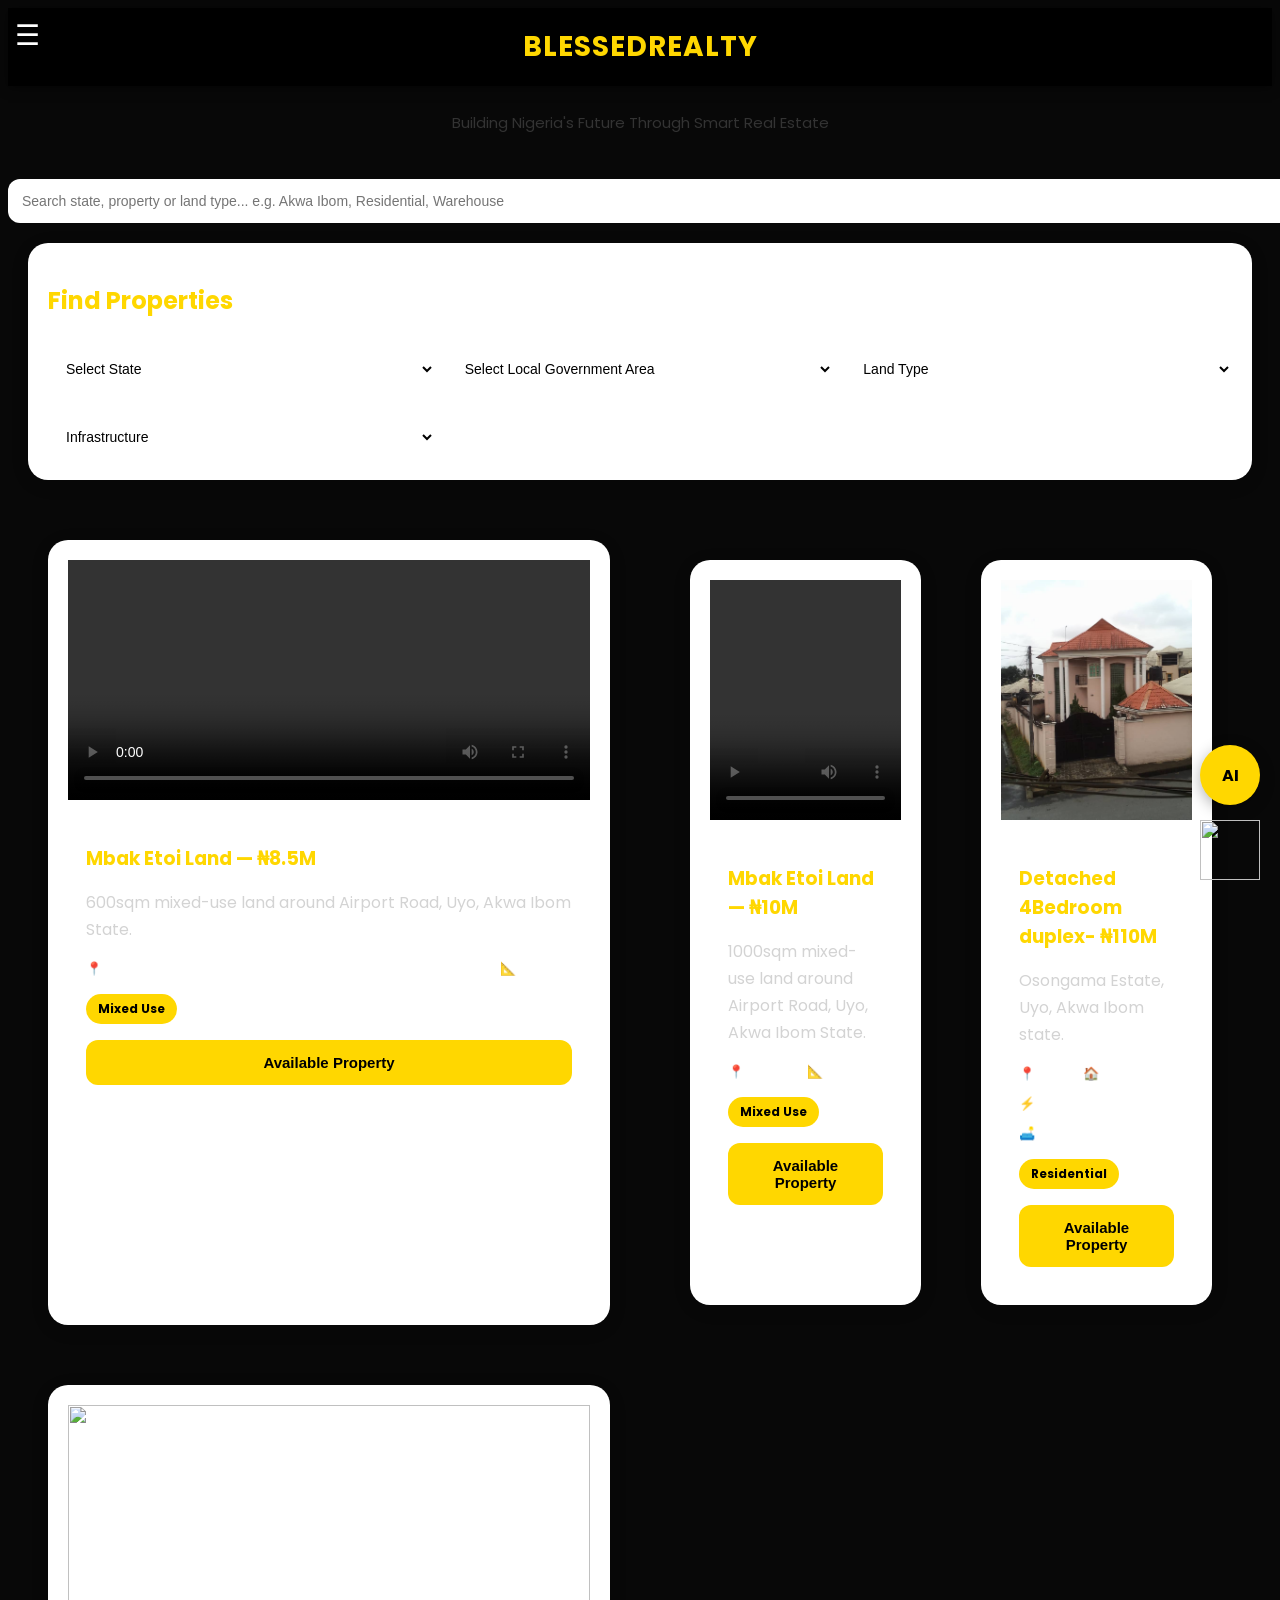
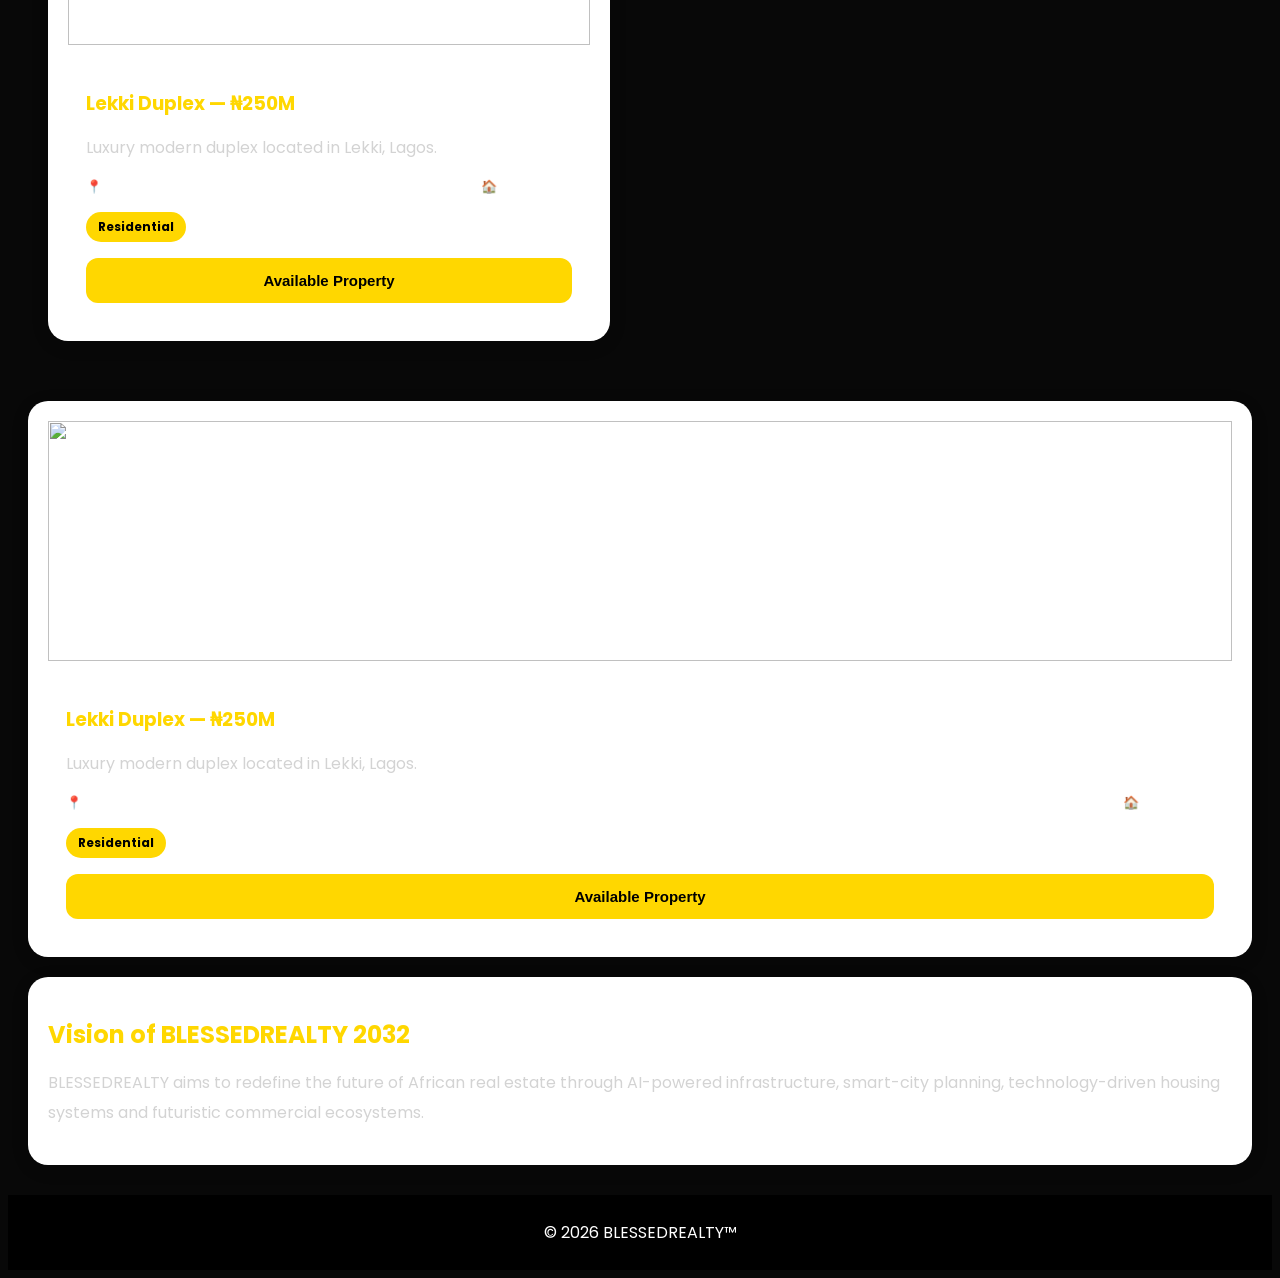
==== commit 8e3821b6: "Update index.html" ====
--- a/index.html
+++ b/index.html
@@ -97,8 +97,6 @@
 
 <div id="advertise" class="formContent">
 <h2 style="color:gold;text-align:center;margin-bottom:20px;">Advertisement Packages</h2>
-
-</div>
   
 </div>
   
@@ -107,6 +105,8 @@
 <p>Premium land listings, smart investments and futuristic real estate infrastructure across Nigeria.</p>
 </div>
 
+</div>
+  
 <!-- SMART SEARCH BAR -->
 
 <div class="smartSearch">
